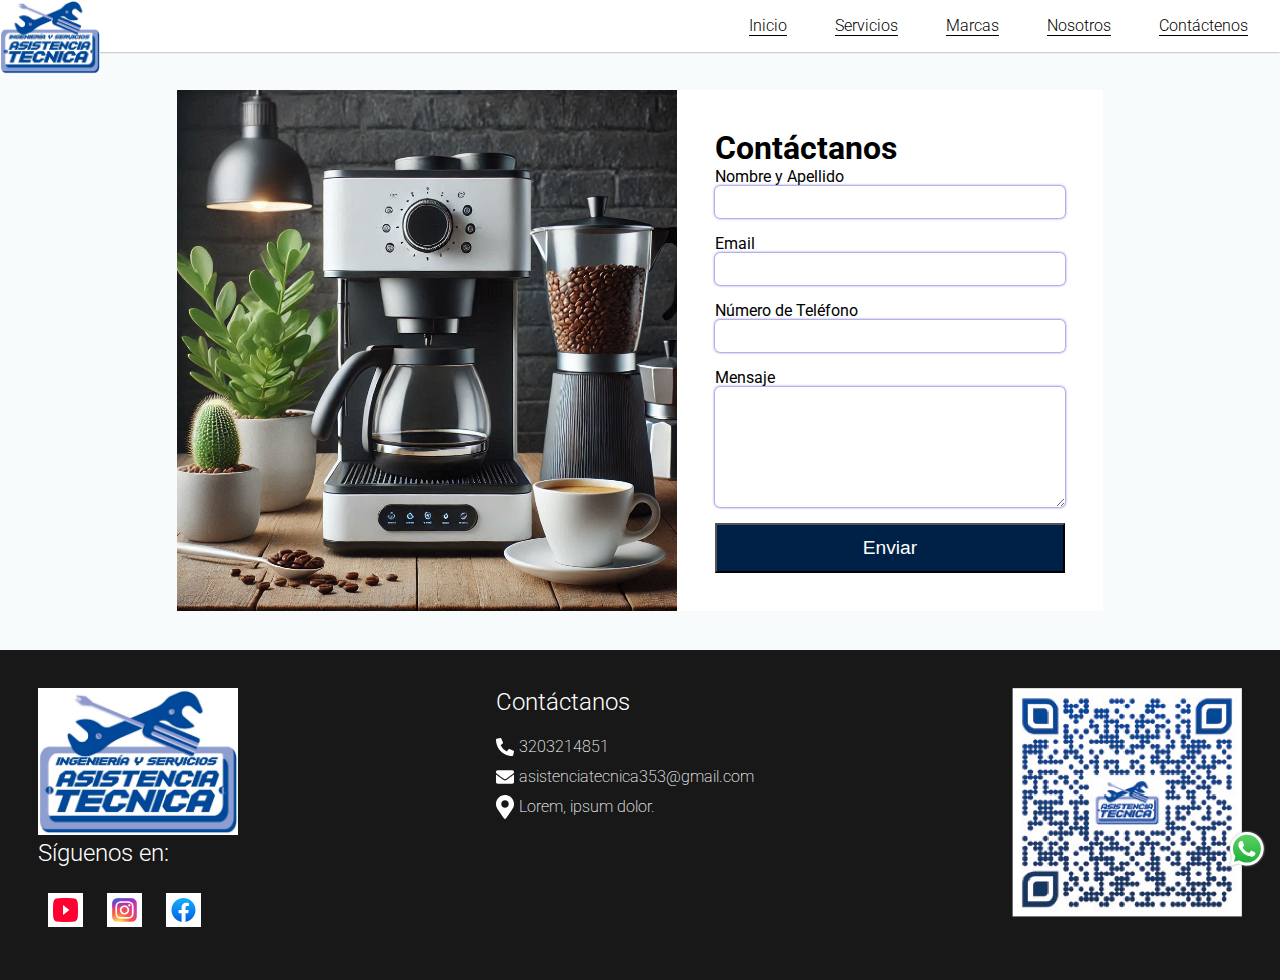
==== contactenos.html @ caa42492 "primer comit asistencia" ====
<!DOCTYPE html>
<html lang="es">
    <head>
        <meta charset="UTF-8" />
        <meta name="viewport" content="width=device-width, initial-scale=1.0" />
        <link rel="preconnect" href="https://fonts.googleapis.com" />
        <link rel="preconnect" href="https://fonts.gstatic.com" crossorigin />
        <link
          href="https://fonts.googleapis.com/css2?family=Roboto:ital,wght@0,100;0,300;0,400;0,500;0,700;0,900;1,100;1,300;1,400;1,500;1,700;1,900&display=swap"
          rel="stylesheet"
        />
        <link rel="stylesheet" href="estilos1.css" />
        <title>Caontáctenos</title>
      </head>
<body>
    <div class="fixed">
        <img src="images/marcas/WhatsApp.svg" alt="" />
      </div>
      <div class="bar-menu bar-menu__ul-pages">
        <ul class="bar-menu__ul">
          <img src="images/logoW.jpg" alt="" width="100" />
          <a href="index.html">
              <li>Inicio</li>
          </a>
          <a href="index.html#servicios">
              <li>Servicios</li>
          </a>
          <a href="index.html#marcas">
              <li>Marcas</li>
          </a>
          <a href="nosotros.html">
              <li>Nosotros</li>
          </a>
          <a href="">
              <li id="detener">Contáctenos</li>
          </a>
        </ul>
      </div>
    <main>
        <div class="content-form">
            <img src="images/cafeteraConAdornos.jpg" alt="">
            <form action="">
                <h1>Contáctanos</h1>
                <label for="nombre">Nombre y Apellido</label>
                <input type="text" name="nombre" id="nombre">
                <label for="correo">Email</label>
                <input type="email" name="correo" id="correo">
                <label for="phone">Número de Teléfono</label>
                <input type="text" name="phone" id="phone">
                <label for="message">Mensaje</label>
                <textarea name="message" id="message" rows="8"></textarea>
                <input type="submit" value="Enviar">
            </form>
        </div>
    </main>
    <footer>
        <div>
          <img src="images/logoW.jpg" alt="" class="footer__logo" />
          <div class="social">
            <h2>Síguenos en:</h2>
            <div>
              <a href=""><img src="images/marcas/youtube.png" alt="" /></a>
              <a href=""><img src="images/marcas/instagram.svg" alt="" /></a>
              <a href=""><img src="images/marcas/facebokk.svg" alt="" /></a>
            </div>
          </div>
        </div>
        <div class="content_contacto">
          <h2>Contáctanos</h2>
          <div class="footer__contacto">
            <figure>
              <img src="images/marcas/phone.svg" alt="" />
              <figcaption>3203214851</figcaption>
            </figure>
            <figure>
              <img src="images/marcas/mail.svg" alt="" />
              <figcaption>asistenciatecnica353@gmail.com</figcaption>
            </figure>
            <figure>
              <img src="images/marcas/direccion.svg" alt="" />
              <figcaption>Lorem, ipsum dolor.</figcaption>
            </figure>
          </div>
        </div>
        <div>
          <img src="images/marcas/qr.png" alt="" class="qr" />
        </div>
      </footer>
</body>
</html>
---- estilos1.css ----
* {
  margin: 0;
  padding: 0;
  box-sizing: border-box;
}
html {
  scroll-behavior: smooth;
  font-family: 'Roboto', serif;
}
:root {
  --primary-blue: #00489a;
  --orange-complementary: #f47a20;
  --analogo-green: #006666;
  --analogo-blue: #002147;
  --azul-claro: #669999;
  --verde-adobe: #9ce3f7;
}
a {
  text-decoration: none;
}
li {
  list-style: none;
}
body {
  background-color: #f7fbfc;
  font-weight: 400;
}
.fixed {
  position: fixed;
  bottom: 3%;
  right: 1%;
  z-index: 1001;
}
.fixed > img {
  width: 40px;
}
.bar-menu {
  position: absolute;
  width: 98vw;
  z-index: 1000;
}
.bar-menu__ul {
  display: flex;
  justify-content: right;
  align-items: center;
}
.bar-menu__ul-home a {
  color: #fff;
}
.bar-menu__ul-pages {
  position: relative;
  width: inherit;
  background-color: #fff;
  box-shadow: 0px 0px 2px #757575;
}
.bar-menu__ul-pages a {
  color: #000;
}
.bar-menu__ul > img {
  position: absolute;
  top: 0;
  left: 0;
}
.bar-menu__ul li {
  font-weight: 300;
  font-size: 1rem;
  border-bottom: 1px solid;
  margin: 1rem 2rem 1rem 1rem;
}

.banner {
  position: relative;
  background-color: var(--orange-complementary);
  color: #fff;
  height: 100vh;
}
.banner__figure {
  position: absolute;
  top: 0;
  left: 0;
  display: flex;
  align-items: center;
  justify-content: center;
  height: 100vh;
  width: 50%;
}
.figure__img {
  width: 600px;
  box-shadow: 0px 0px 9px #000;
}
.banner__figure--img1 {
  background-color: var(--analogo-blue);
  background-image: url('images/cafeteraDifu.JPG');
  background-repeat: no-repeat;
  background-size: cover;
  background-position: center;
}
.banner__figure--img2 {
  background-color: var(--analogo-green);
  background-image: url('images/cocinaDifu.JPG');
  background-repeat: no-repeat;
  background-size: cover;
  background-position: center;
}

.banner__article:has(.blue) {
  background-color: var(--analogo-blue);
}
.banner__article:has(.green) {
  background-color: var(--analogo-green);
}
.banner__article {
  position: absolute;
  top: 0;
  right: 0;
  height: 100vh;
  width: 50%;
  display: flex;
  flex-direction: column;
  justify-content: center;
  padding: 3rem;
  color: var(--verde-adobe);
}
.article__div {
  display: flex;
  align-items: center;
}
.div__img {
  margin-right: 1rem;
}
.article__title {
  margin: 0;
  font-size: clamp(4rem, 4.8vw, 6rem);
  font-weight: 400;
}
.article__p {
  font-size: 1.2rem;
  font-weight: 300;
}
.hidde {
  opacity: 1;
  transition: 1s;
}
.show {
  opacity: 1;
  transition: 1s;
  z-index: 900;
}
.card {
  position: absolute;
  display: flex;
  align-items: center;
}

.card__txt {
  position: absolute;
  margin-left: 1rem;
}
.txt__h3 {
  color: #424242;
}
.txt__h2 {
  color: var(--orange-complementary);
  font-size: 3.3rem;
}

.services {
  position: relative;
  display: flex;
  justify-content: center;
  transform: translateY(-2.8rem);
  z-index: 901;
}
.services__ul {
  width: 90%;
  padding: 2rem;
  border: 1px solid #c3c3c3;
  background-color: #fff;
  display: flex;
  justify-content: space-around;
  flex-wrap: wrap;
}

.services__ul > li > span {
  font-size: 0.9rem;
  color: #898888;
  font-weight: 300;
}

.portafolio {
  height: 26rem;
  color: #fff;
  display: flex;
  align-items: center;
  justify-content: center;
  background-position: center;
  background-attachment: fixed;
}
.portafolio--img-cafe {
  background-image: url('images/cafeteraConAdornos.jpg');
}
.portafolio--img-blanca {
  background-image: url('images/slide1.JPG');
}
.portafolio__div {
  width: 30rem;
}
.portafolio__div > h2 {
  font-size: 4rem;
  text-align: center;
  color: #000;
  text-shadow: -1px 0px 0px #fff, 1px 0px #fff, 0px -1px 0px #fff,
    0px 1px 0px #fff;
  font-weight: 500;
}
.portafolio__div > p {
  text-align: center;
  padding: 10px;
  line-height: 30px;
  font-size: 1.3rem;
  font-weight: 300;
  background: #000;
  color: #fff;
}
.article__img {
  width: 90%;
  margin: 2rem auto;
}
.article__img > span {
  font-size: 1.4rem;
  color: #8f8b8b;
  display: block;
  border-bottom: 1px solid #bdbdbd;
  padding-top: 1.4rem;
}
.products,
.blanca {
  display: flex;
  flex-wrap: wrap;
  margin-top: 1rem;
  justify-content: center;
}
.products > figure,
.blanca > figure {
  position: relative;
  width: 400px;
  border: 1px solid #e8e8e8;
  height: 300px;
  overflow: hidden;
  display: flex;
  justify-content: center;
  align-items: center;
  background: #fff;
}
.products > figure > img,
.blanca > figure > img {
  width: 300px;
}

.portafolio--blanca {
  background-color: var(--analogo-blue);
}
.portafolio--blanca > div {
  padding: 1rem;
  color: #fff;
}
.portafolio--blanca > div > h2 {
  font-size: 4rem;
  text-align: center;
  font-weight: 500;
}
.portafolio--blanca > div > ul {
  display: flex;
  flex-wrap: wrap;
  font-size: 1rem;
  font-weight: 200;
  text-align: center;
}
.portafolio--blanca > div > ul > li {
  margin: 10px 5px;
  padding: 0px 8px;
  border-right: 1px solid;
}
.products__figure:hover {
  box-shadow: 0px 8px 13px #bfbfbf;
}
.products__figure:hover .products__caption {
  opacity: 1;
}
.products__caption {
  display: flex;
  position: absolute;
  background: var(--analogo-blue);
  color: #fff;
  left: 0;
  width: 100%;
  height: 50%;
  flex-direction: column;
  justify-content: center;
  align-items: center;
  opacity: 0;
  transition: opacity 0.7s ease-in-out;
}
.products__caption > div {
  width: 80%;
}
.products__caption b {
  display: inline-block;
  width: 54%;
}
.products__caption > div > span {
  font-weight: 300;
}

.blanca > figure > figcaption {
  position: absolute;
  top: 20px;
  left: 0;
  background: var(--analogo-blue);
  color: #fff;
  padding: 0.3rem 0rem 0.3rem 1rem;
  width: 50%;
}

/* carrusel */
.carrusel {
  display: flex;
  align-items: center;
}

.carrusel-items {
  display: flex;
  margin: 0 5%;
  overflow-x: hidden;
  overflow-y: hidden;
  padding: 30px 0px;
}

.carrusel-item {
  display: flex;
  align-items: center;
  background-color: #fff;
  min-width: 230px;
  max-width: 230px;
  height: 130px;
  outline: 1px solid #bfbfbf;
  cursor: pointer;
}
.carrusel-item img {
  width: 100%;
}

.carrusel-item:hover {
  transform: scale(1.2);
}

.marcas {
  display: flex;
  flex-wrap: wrap;
  background: var(--analogo-blue);
  justify-content: space-around;
}
.marcas > div {
  margin: 10px;
  padding: 5px;
  background-color: rgb(137 136 136 / 45%);
  display: flex;
  align-items: center;
  border-radius: 5px;
  border: 1px solid rgb(255 255 255 / 42%);
}
.marcas img {
  width: 150px;
  background-color: #fff;
}
.marcas__blue {
  background-color: var(--analogo-blue);
}

/* footer */
footer {
  display: flex;
  justify-content: space-between;
  flex-wrap: wrap;
  padding: 3%;
  color: #fff;
  background-color: #181818;
}
footer h2 {
  margin-bottom: 1rem;
  font-weight: 300;
}
.footer__logo {
  width: 200px;
}
.social img {
  width: 35px;
  height: 34px;
  margin: 10px;
  background: #fff;
  padding: 5px;
}
.footer__contacto {
  line-height: 30px;
  font-weight: 200;
}
.footer__contacto img {
  width: 18px;
}
.footer__contacto > figure {
  display: flex;
}
.footer__contacto > figure > img {
  margin-right: 5px;
}
.qr {
  width: 230px;
}
.quienes {
  display: flex;
  justify-content: space-around;
  flex-wrap: wrap;
}
.quienes > figure {
  position: relative;
  display: flex;
  align-items: center;
  justify-content: center;
}
.quienes > figure > img {
  width: 600px;
}
.quienes > figure > figcaption {
  position: absolute;
  font-size: 3rem;
  font-weight: 100;
  background: var(--analogo-blue);
  color: #fff;
  padding: 1rem;
}
.quienes > section {
  max-width: 500px;
}
.quienes > section > p {
  border: 1px solid #ddd;
  margin: 10px;
  padding: 8px;
  color: #737272;
  font-weight: 300;
  border-radius: 10px;
  background: #fff;
}

/* contactenos */
.content-form {
  margin: 3% 0;
  display: flex;
  flex-wrap: wrap;
  justify-content: center;
}
.content-form > img {
  max-width: 500px;
}
.content-form > form {
  max-width: 500px;
  background-color: #fff;
  padding: 3%;
  display: flex;
  flex-direction: column;
}
.content-form > form input[type='text'],
.content-form > form input[type='email'] {
  margin-bottom: 1rem;
  height: 2rem;
  width: 350px;
  box-shadow: 0px 0px 3px #2422c7;
  border-radius: 5px;
  border: none;
}
.content-form textarea{
  box-shadow: 0px 0px 3px #2422c7;
  border-radius: 5px;
  border: none;
}
.content-form > form > input[type="submit"]{
  background-color: var(--analogo-blue);
  margin-top: 1rem;
  padding: 12px;
  font-size: 1.2rem;
  color: #fff;
  cursor: pointer;
}

@keyframes slide-v {
  0% {
    transform: translateY(-100vh);
  }
  20% {
    transform: translateY(0vh);
  }
  100% {
    transform: translateY(0vh);
  }
}
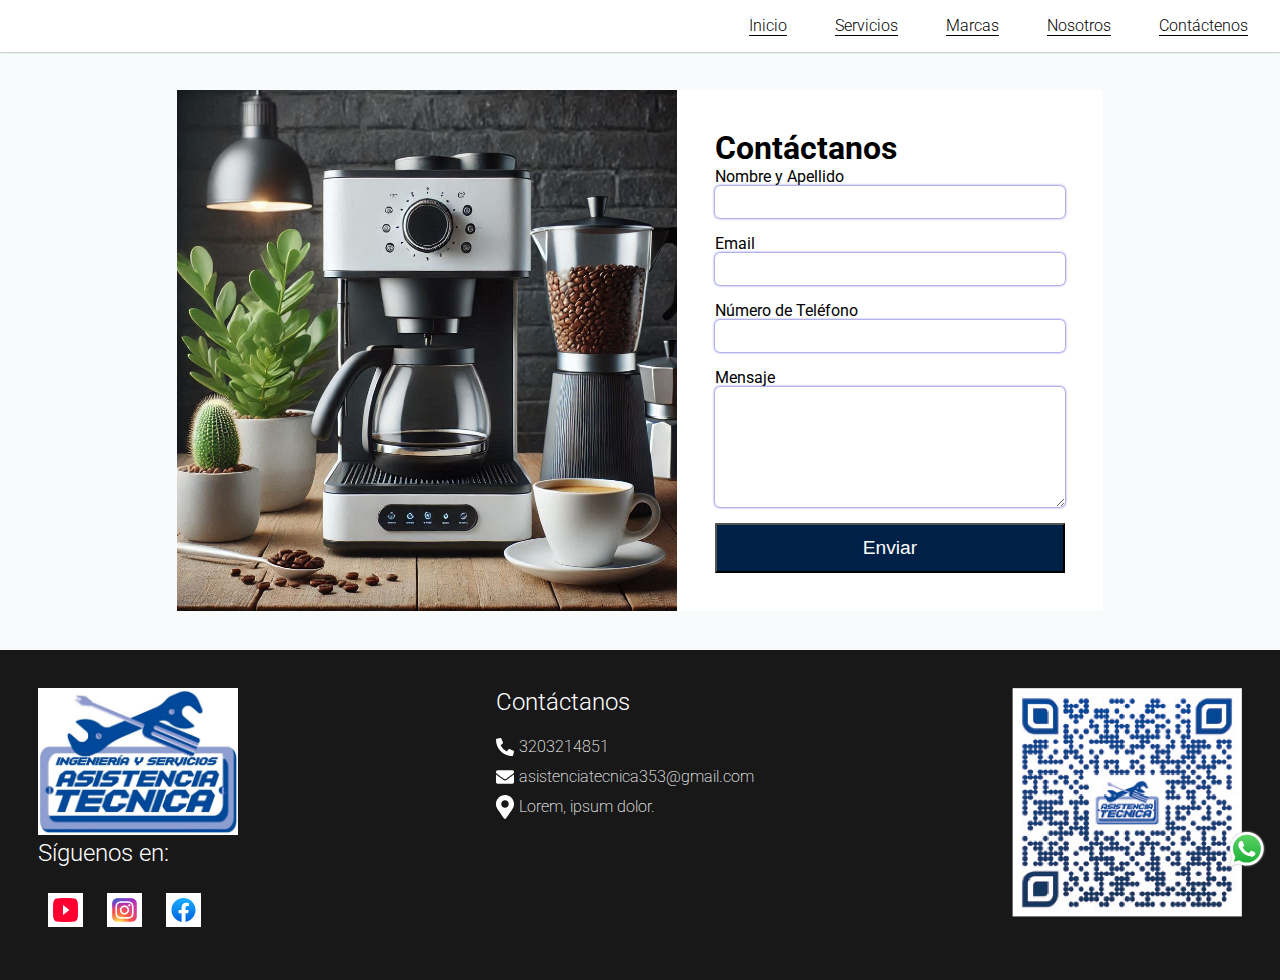
==== commit d38b10f8: "se realizan cambiosV1 segun sugerencias de fernando" ====
--- a/contactenos.html
+++ b/contactenos.html
@@ -10,7 +10,7 @@
           rel="stylesheet"
         />
         <link rel="stylesheet" href="estilos1.css" />
-        <title>Caontáctenos</title>
+        <title>Contáctenos</title>
       </head>
 <body>
     <div class="fixed">
@@ -18,7 +18,7 @@
       </div>
       <div class="bar-menu bar-menu__ul-pages">
         <ul class="bar-menu__ul">
-          <img src="images/logoW.jpg" alt="" width="100" />
+          <!-- <img src="images/logoW.jpg" alt="" width="100" /> -->
           <a href="index.html">
               <li>Inicio</li>
           </a>
@@ -31,8 +31,8 @@
           <a href="nosotros.html">
               <li>Nosotros</li>
           </a>
-          <a href="">
-              <li id="detener">Contáctenos</li>
+          <a href="contactenos.html">
+              <li >Contáctenos</li>
           </a>
         </ul>
       </div>
